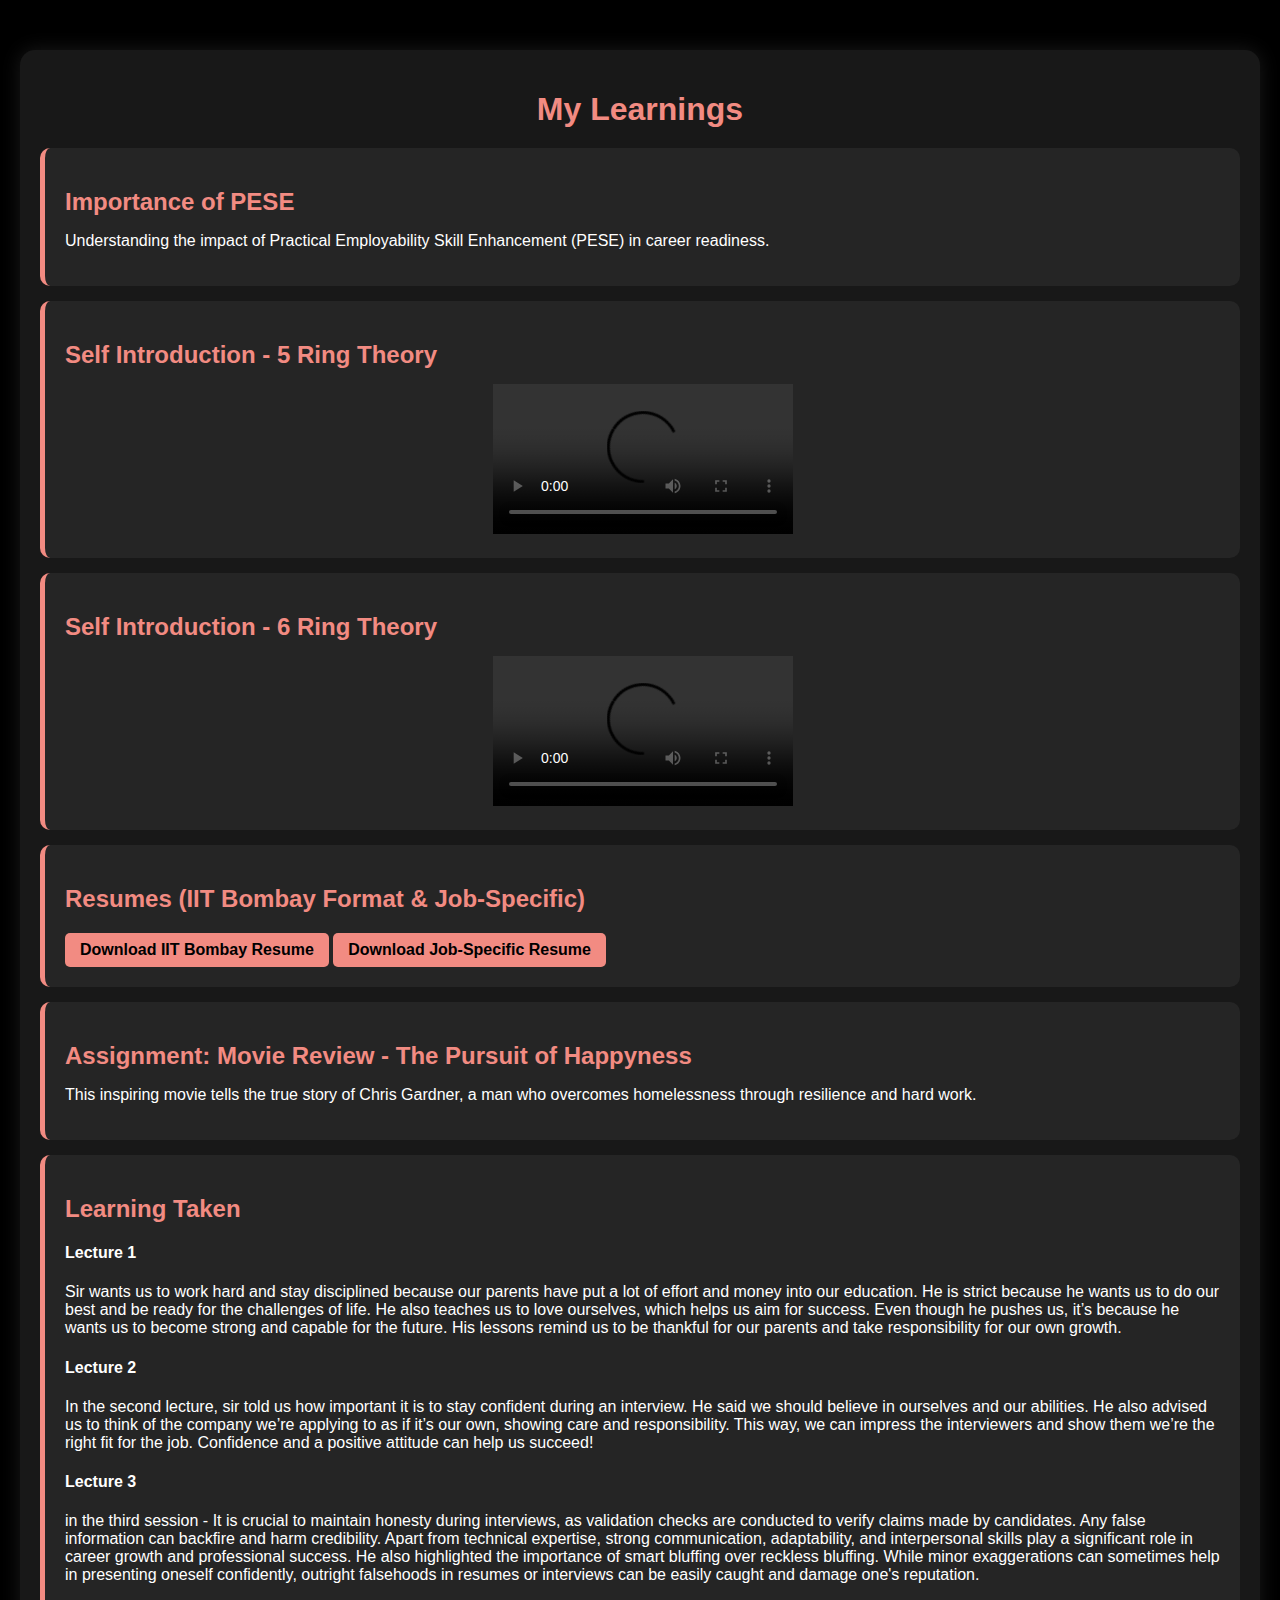
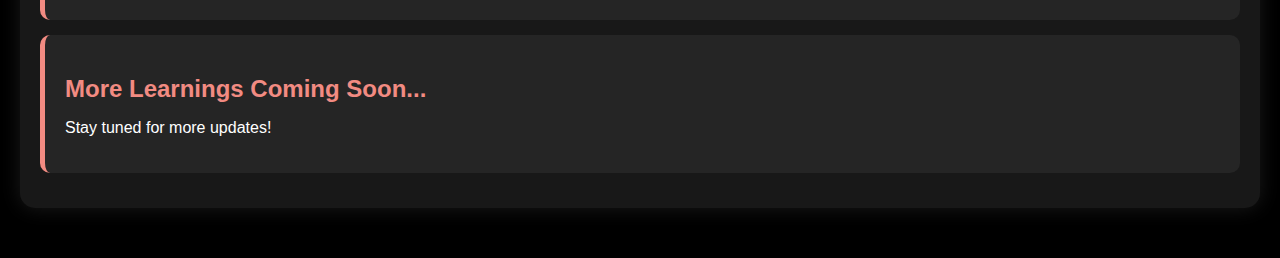
==== learning.html @ 8c88d13a "Update learning.html" ====
<!DOCTYPE html>
<html lang="en">
<head>
    <meta charset="UTF-8">
    <meta name="viewport" content="width=device-width, initial-scale=1.0">
    <title>Learning - Shalini Juyal</title>
    <style>
        body {
            margin: 0;
            padding: 0;
            box-sizing: border-box;
            background-color: black;
            color: #fff;
            font-family: Arial, sans-serif;
        }
        .container {
            max-width: 1200px;
            margin: 50px auto;
            padding: 20px;
            background: #181818;
            border-radius: 15px;
            box-shadow: 0 0 20px rgba(255, 255, 255, 0.1);
        }
        h1 {
            text-align: center;
            color: #f28b82;
            margin-bottom: 20px;
        }
        .lecture {
            background: #252525;
            padding: 20px;
            margin-bottom: 15px;
            border-left: 5px solid #f28b82;
            border-radius: 10px;
        }
        .lecture h2 {
            color: #f28b82;
            margin-bottom: 10px;
        }
        .video-container {
            text-align: center;
            margin-top: 15px;
        }
        
        .resume-container a {
            display: inline-block;
            background: #f28b82;
            color: #000;
            padding: 8px 15px;
            border-radius: 5px;
            text-decoration: none;
            font-weight: bold;
            margin-top: 10px;
            transition: background 0.3s;
        }
        .resume-container a:hover {
            background: #fff;
            color: #181818;
        }
    </style>
</head>
<body>
    <div class="container">
        <h1>My Learnings</h1>

        <div class="lecture">
            <h2>Importance of PESE</h2>
            <p>Understanding the impact of Practical Employability Skill Enhancement (PESE) in career readiness.</p>
        </div>

        <div class="lecture">
            <h2>Self Introduction - 5 Ring Theory</h2>
            <div class="video-container">
                <video controls><source src="5ring_theory.mp4" type="video/mp4"></video>
            </div>
        </div>

        <div class="lecture">
            <h2>Self Introduction - 6 Ring Theory</h2>
            <div class="video-container">
                <video controls><source src="Sixer_theory.mp4" type="video/mp4"></video>
            </div>
        </div>

        <div class="lecture">
            <h2>Resumes (IIT Bombay Format & Job-Specific)</h2>
            <div class="resume-container">
                <a href="docs/IIT_Bombay_Resume.pdf" download>Download IIT Bombay Resume</a>
                <a href="docs/Job_Specific_Resume.pdf" download>Download Job-Specific Resume</a>
            </div>
        </div>

        <div class="lecture">
            <h2>Assignment: Movie Review - The Pursuit of Happyness</h2>
            <p>This inspiring movie tells the true story of Chris Gardner, a man who overcomes homelessness through resilience and hard work.</p>
        </div>
        <div class="lecture">
            <h2>Learning Taken</h2>
            <h4>Lecture 1</h4>
            <p>Sir wants us to work hard and stay disciplined because our parents have put a lot of effort and money into our education.
                He is strict because he wants us to do our best and be ready for the challenges of life. He also teaches us to love ourselves, which helps us aim for success. 
                Even though he pushes us, it’s because he wants us to become strong and capable for the future.
                His lessons remind us to be thankful for our parents and take responsibility for our own growth.</p>

                
            <h4>Lecture 2</h4>
            <p>In the second lecture, sir told us how important it is to stay confident during an interview. He said we should believe in ourselves and our abilities. He also advised us to think of the company we’re applying to as if it’s our own, showing care and responsibility. This way, we can impress the interviewers and show them we’re the right fit for the job. Confidence and a positive attitude can help us succeed!</p>
             <h4>Lecture 3</h4>
            <p>in the third session -
            It is crucial to maintain honesty during interviews, as validation checks are conducted to verify claims made by candidates. Any false information can backfire and harm credibility.
            Apart from technical expertise, strong communication, adaptability, and interpersonal skills play a significant role in career growth and professional success.
            He also highlighted the importance of smart bluffing over reckless bluffing. While minor exaggerations can sometimes help in presenting oneself confidently, outright falsehoods in resumes or interviews can be easily caught and damage one's reputation.
            </p>
        </div>

        <div class="lecture">
            <h2>More Learnings Coming Soon...</h2>
            <p>Stay tuned for more updates!</p>
        </div>
    </div>
</body>
</html>
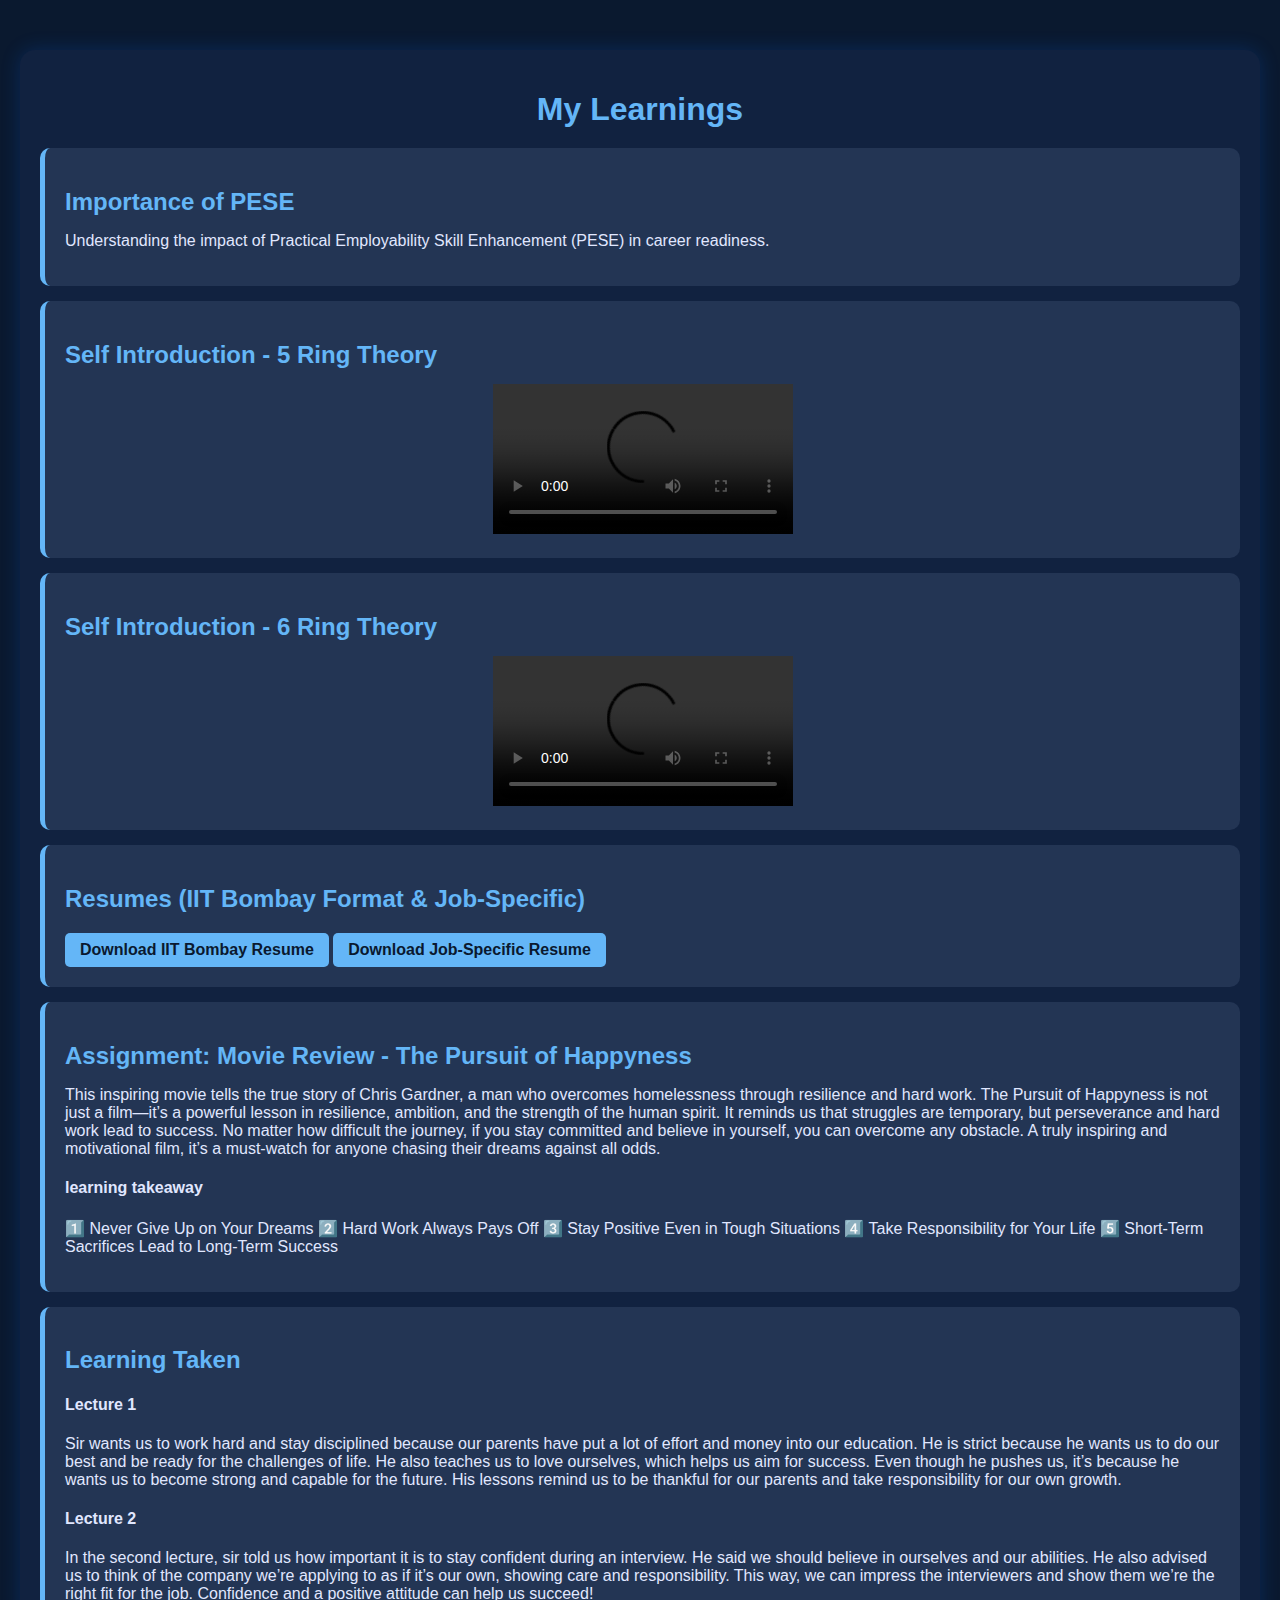
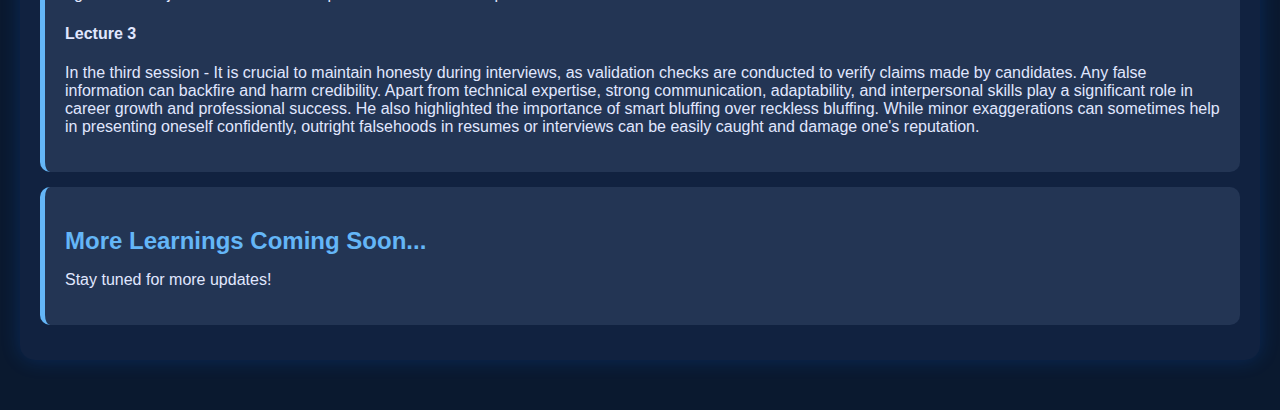
==== commit f0c8ded7: "Update learning.html" ====
--- a/learning.html
+++ b/learning.html
@@ -9,43 +9,42 @@
             margin: 0;
             padding: 0;
             box-sizing: border-box;
-            background-color: black;
-            color: #fff;
+            background-color: #0A192F;  /* Dark Blue Background */
+            color: #E0E7FF; /* Light Blueish White Text */
             font-family: Arial, sans-serif;
         }
         .container {
             max-width: 1200px;
             margin: 50px auto;
             padding: 20px;
-            background: #181818;
+            background: #112240; /* Deep Blue Background */
             border-radius: 15px;
-            box-shadow: 0 0 20px rgba(255, 255, 255, 0.1);
+            box-shadow: 0 0 20px rgba(0, 110, 255, 0.2);
         }
         h1 {
             text-align: center;
-            color: #f28b82;
+            color: #64B6F7; /* Sky Blue */
             margin-bottom: 20px;
         }
         .lecture {
-            background: #252525;
+            background: #233554; /* Medium Dark Blue */
             padding: 20px;
             margin-bottom: 15px;
-            border-left: 5px solid #f28b82;
+            border-left: 5px solid #64B6F7; /* Accent Blue */
             border-radius: 10px;
         }
         .lecture h2 {
-            color: #f28b82;
+            color: #64B6F7;
             margin-bottom: 10px;
         }
         .video-container {
             text-align: center;
             margin-top: 15px;
         }
-        
         .resume-container a {
             display: inline-block;
-            background: #f28b82;
-            color: #000;
+            background: #64B6F7;
+            color: #0A192F;
             padding: 8px 15px;
             border-radius: 5px;
             text-decoration: none;
@@ -54,8 +53,8 @@
             transition: background 0.3s;
         }
         .resume-container a:hover {
-            background: #fff;
-            color: #181818;
+            background: #A0CFFF; /* Lighter Blue */
+            color: #0A192F;
         }
     </style>
 </head>
@@ -92,24 +91,36 @@
 
         <div class="lecture">
             <h2>Assignment: Movie Review - The Pursuit of Happyness</h2>
-            <p>This inspiring movie tells the true story of Chris Gardner, a man who overcomes homelessness through resilience and hard work.</p>
+            <p>This inspiring movie tells the true story of Chris Gardner, a man who overcomes homelessness through resilience and hard work.
+                The Pursuit of Happyness is not just a film—it’s a powerful lesson in resilience, ambition, and the strength of the human spirit. 
+                It reminds us that struggles are temporary, but perseverance and hard work lead to success. No matter how difficult the journey, if you stay committed and believe in yourself, you can overcome any obstacle.
+                A truly inspiring and motivational film, it’s a must-watch for anyone chasing their dreams against all odds.
+            </p>
+            <h4>learning takeaway</h4>
+            <p>1️⃣ Never Give Up on Your Dreams
+            2️⃣ Hard Work Always Pays Off
+            3️⃣ Stay Positive Even in Tough Situations
+            4️⃣ Take Responsibility for Your Life
+            5️⃣ Short-Term Sacrifices Lead to Long-Term Success
+            </p>
         </div>
+
         <div class="lecture">
             <h2>Learning Taken</h2>
             <h4>Lecture 1</h4>
             <p>Sir wants us to work hard and stay disciplined because our parents have put a lot of effort and money into our education.
                 He is strict because he wants us to do our best and be ready for the challenges of life. He also teaches us to love ourselves, which helps us aim for success. 
                 Even though he pushes us, it’s because he wants us to become strong and capable for the future.
-                His lessons remind us to be thankful for our parents and take responsibility for our own growth.</p>
+                His lessons remind us to be thankful for our parents and take responsibility for our own growth.</p>
 
-                
             <h4>Lecture 2</h4>
-            <p>In the second lecture, sir told us how important it is to stay confident during an interview. He said we should believe in ourselves and our abilities. He also advised us to think of the company we’re applying to as if it’s our own, showing care and responsibility. This way, we can impress the interviewers and show them we’re the right fit for the job. Confidence and a positive attitude can help us succeed!</p>
-             <h4>Lecture 3</h4>
-            <p>in the third session -
+            <p>In the second lecture, sir told us how important it is to stay confident during an interview. He said we should believe in ourselves and our abilities. He also advised us to think of the company we’re applying to as if it’s our own, showing care and responsibility. This way, we can impress the interviewers and show them we’re the right fit for the job. Confidence and a positive attitude can help us succeed!</p>
+
+            <h4>Lecture 3</h4>
+            <p>In the third session -  
             It is crucial to maintain honesty during interviews, as validation checks are conducted to verify claims made by candidates. Any false information can backfire and harm credibility.
             Apart from technical expertise, strong communication, adaptability, and interpersonal skills play a significant role in career growth and professional success.
-            He also highlighted the importance of smart bluffing over reckless bluffing. While minor exaggerations can sometimes help in presenting oneself confidently, outright falsehoods in resumes or interviews can be easily caught and damage one's reputation.
+            He also highlighted the importance of smart bluffing over reckless bluffing. While minor exaggerations can sometimes help in presenting oneself confidently, outright falsehoods in resumes or interviews can be easily caught and damage one's reputation.
             </p>
         </div>
 
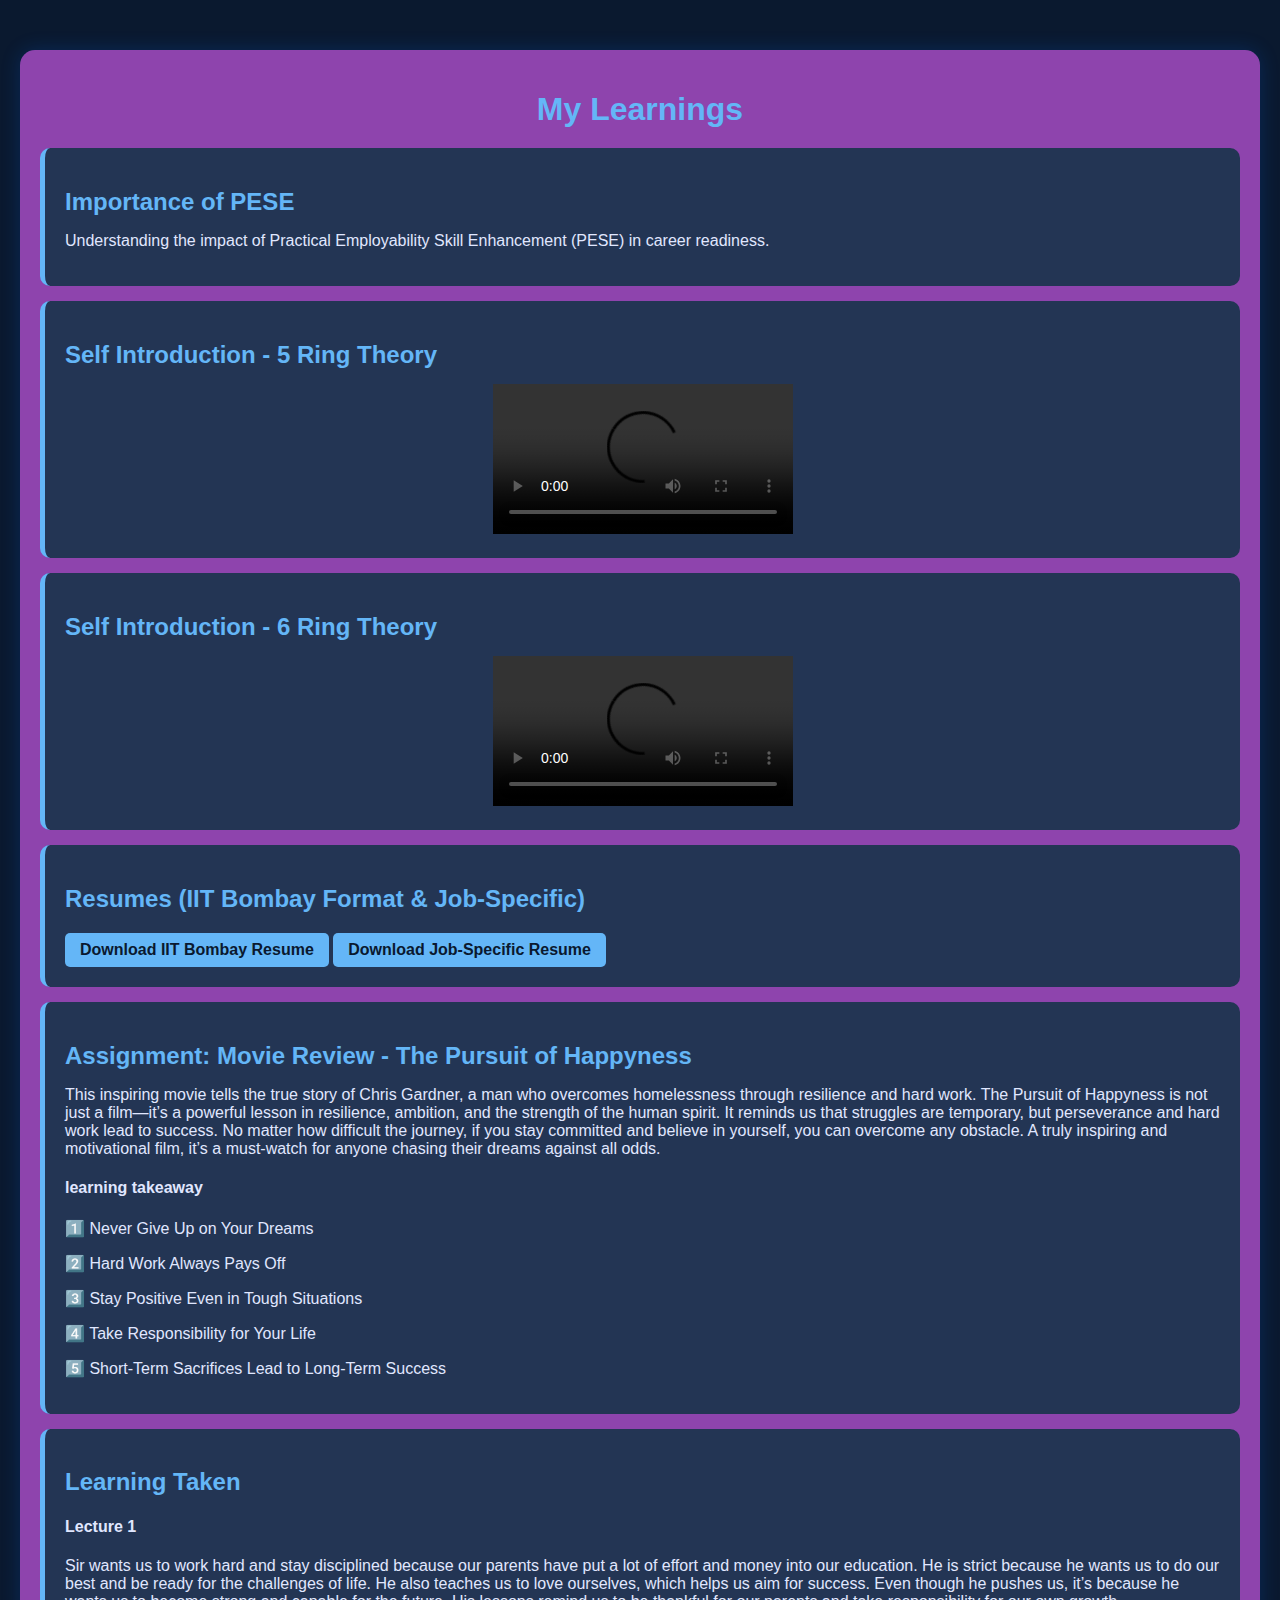
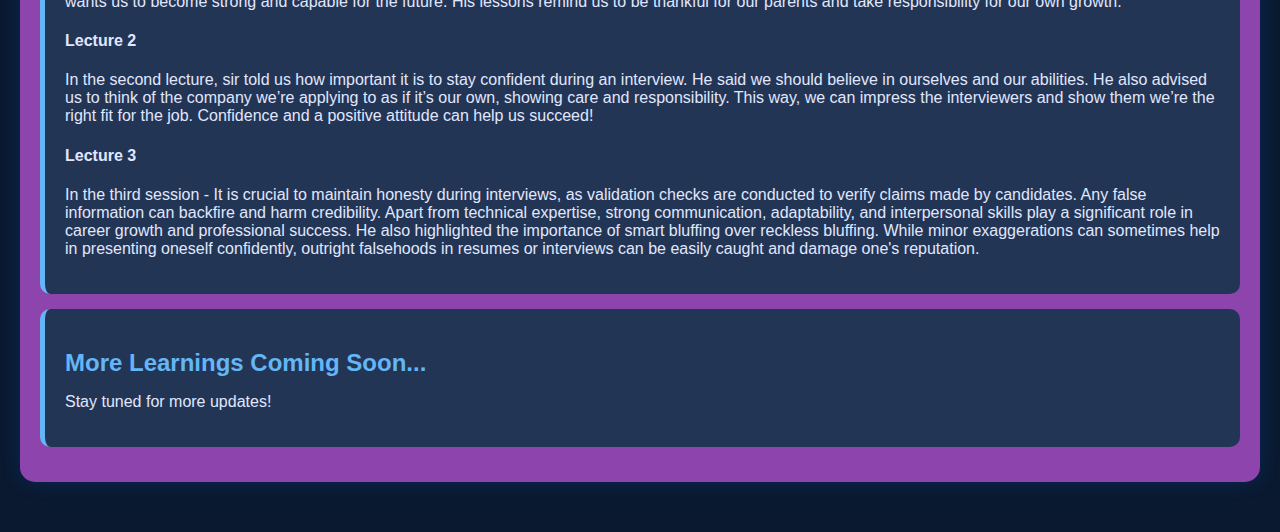
==== commit eaa31e37: "Update learning.html" ====
--- a/learning.html
+++ b/learning.html
@@ -17,7 +17,7 @@
             max-width: 1200px;
             margin: 50px auto;
             padding: 20px;
-            background: #112240; /* Deep Blue Background */
+            background: #8E44AD; /* Deep Blue Background */
             border-radius: 15px;
             box-shadow: 0 0 20px rgba(0, 110, 255, 0.2);
         }
@@ -97,11 +97,11 @@
                 A truly inspiring and motivational film, it’s a must-watch for anyone chasing their dreams against all odds.
             </p>
             <h4>learning takeaway</h4>
-            <p>1️⃣ Never Give Up on Your Dreams
-            2️⃣ Hard Work Always Pays Off
-            3️⃣ Stay Positive Even in Tough Situations
-            4️⃣ Take Responsibility for Your Life
-            5️⃣ Short-Term Sacrifices Lead to Long-Term Success
+            <p>1️⃣ Never Give Up on Your Dreams</p>
+            <p>2️⃣ Hard Work Always Pays Off</p>
+            <p>3️⃣ Stay Positive Even in Tough Situations</p>
+            <p>4️⃣ Take Responsibility for Your Life</p>
+            <p>5️⃣ Short-Term Sacrifices Lead to Long-Term Success
             </p>
         </div>
 
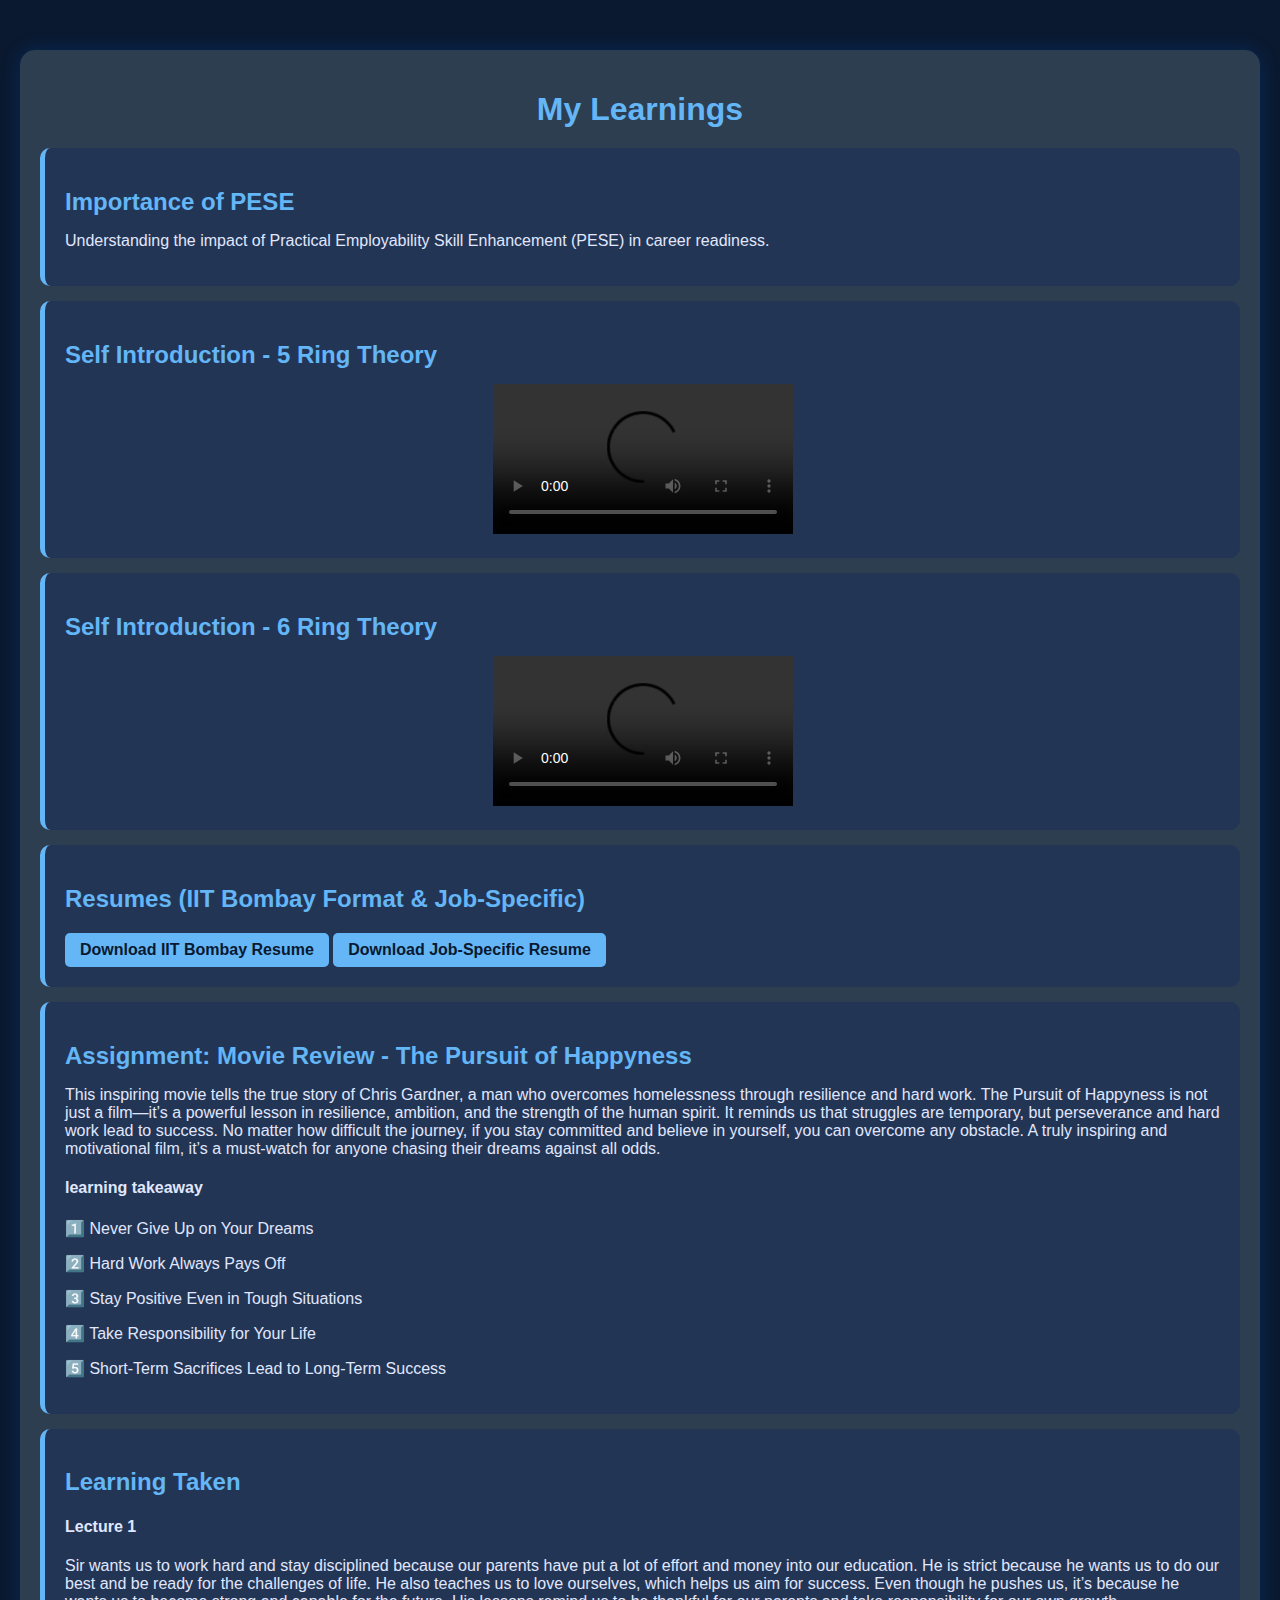
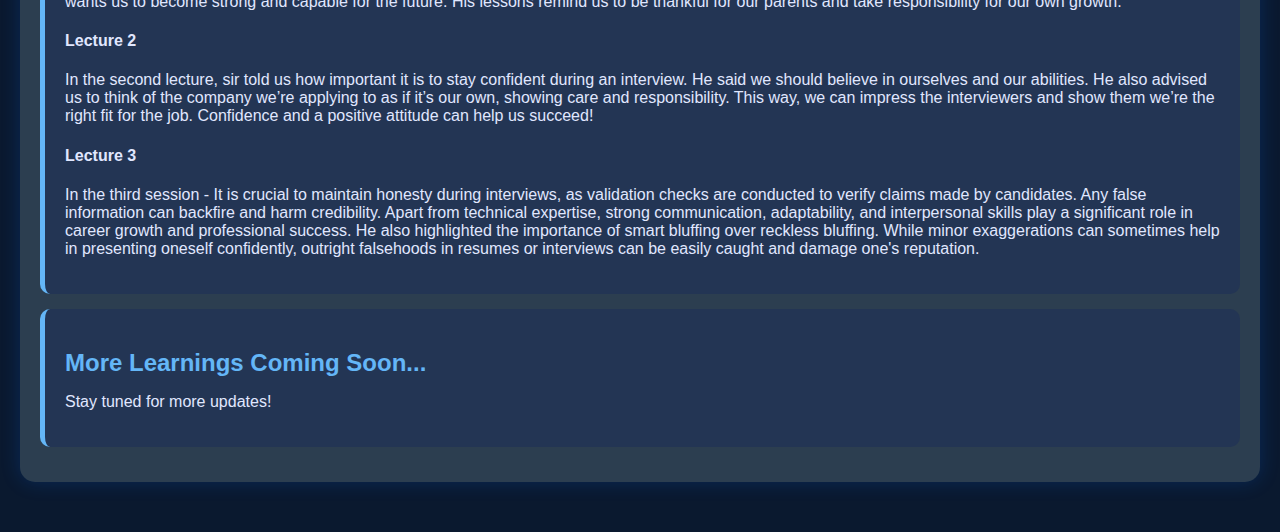
==== commit fa81a015: "Update learning.html" ====
--- a/learning.html
+++ b/learning.html
@@ -17,7 +17,7 @@
             max-width: 1200px;
             margin: 50px auto;
             padding: 20px;
-            background: #8E44AD; /* Deep Blue Background */
+            background: #2C3E50; /* Deep Blue Background */
             border-radius: 15px;
             box-shadow: 0 0 20px rgba(0, 110, 255, 0.2);
         }
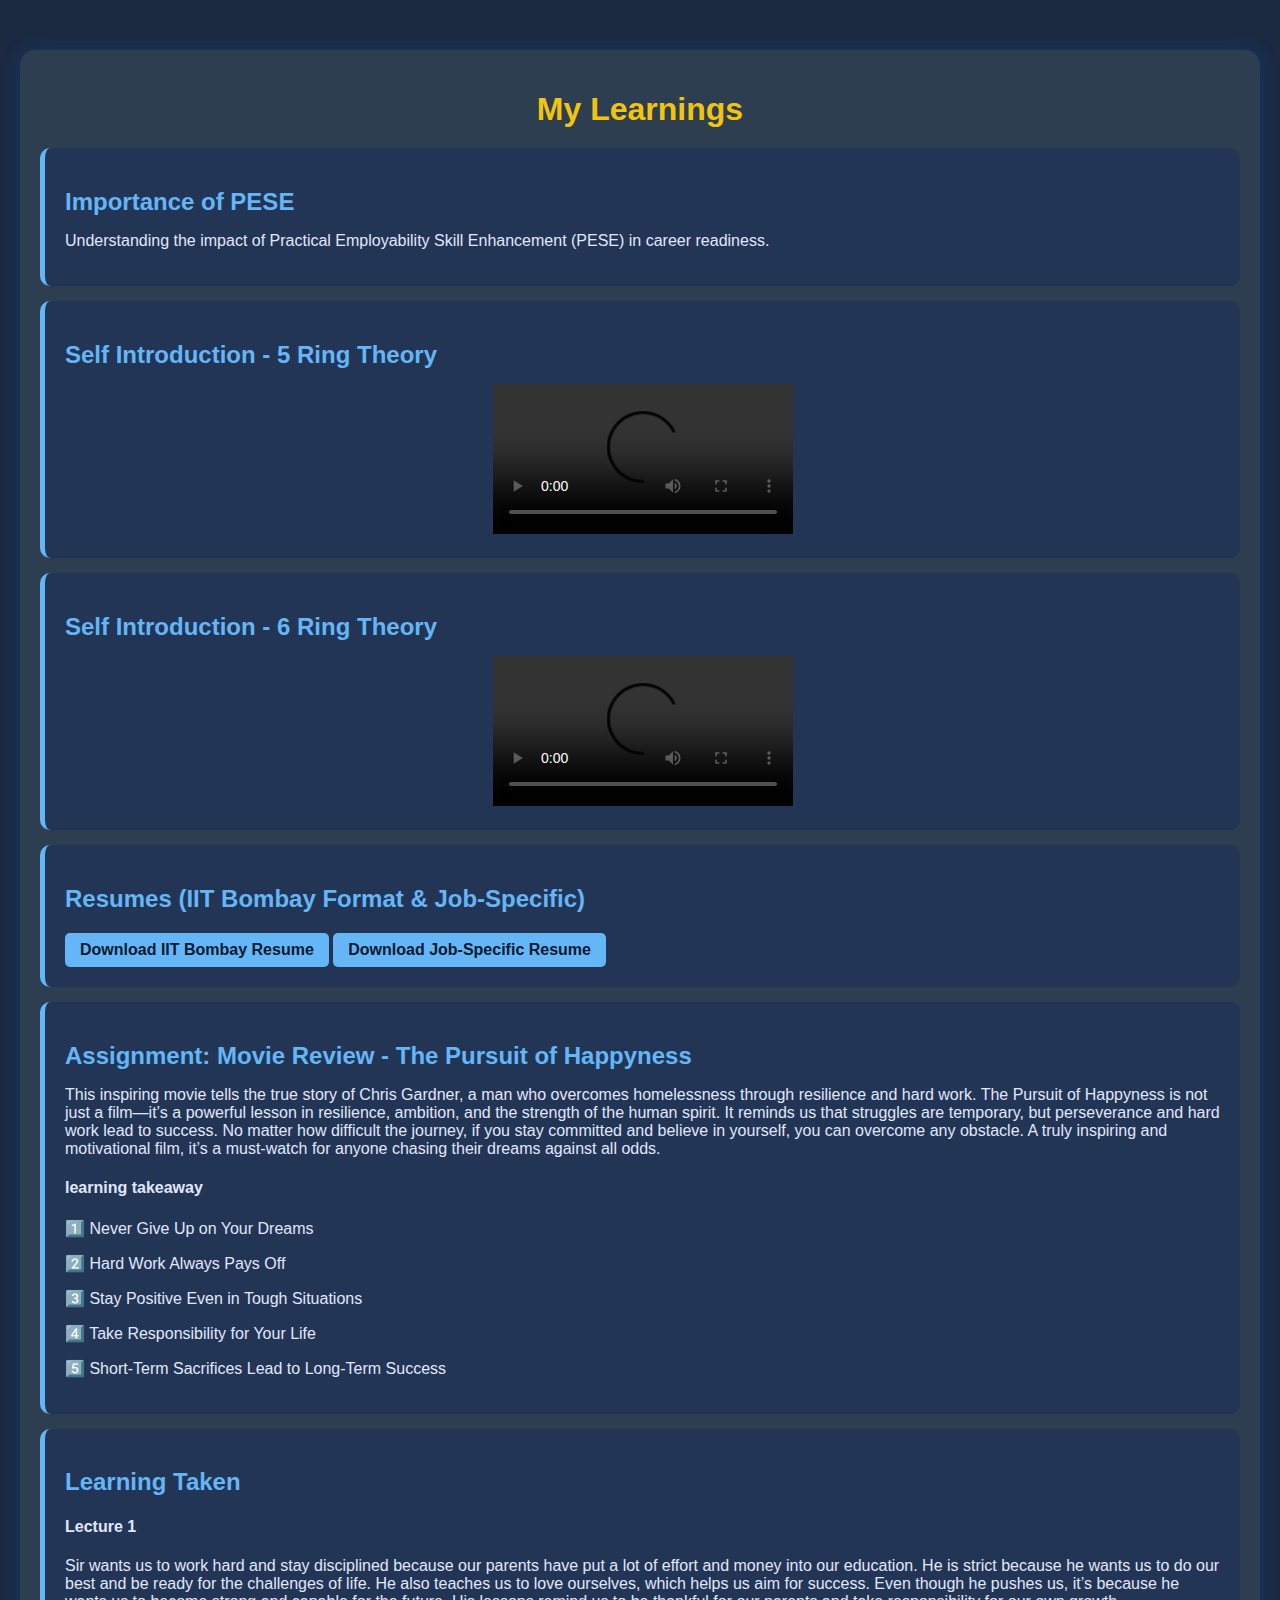
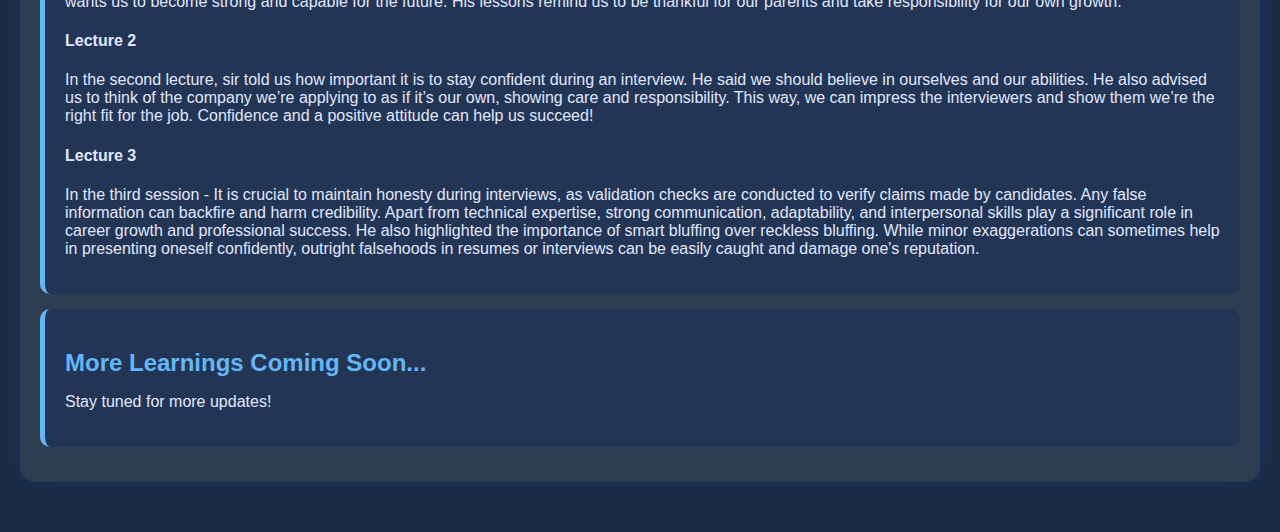
==== commit 28b56f7c: "Update learning.html" ====
--- a/learning.html
+++ b/learning.html
@@ -9,7 +9,7 @@
             margin: 0;
             padding: 0;
             box-sizing: border-box;
-            background-color: #0A192F;  /* Dark Blue Background */
+            background-color: #1B2A41;  /* Dark Blue Background */
             color: #E0E7FF; /* Light Blueish White Text */
             font-family: Arial, sans-serif;
         }
@@ -23,7 +23,7 @@
         }
         h1 {
             text-align: center;
-            color: #64B6F7; /* Sky Blue */
+            color: #F1C40F; /* Sky Blue */
             margin-bottom: 20px;
         }
         .lecture {
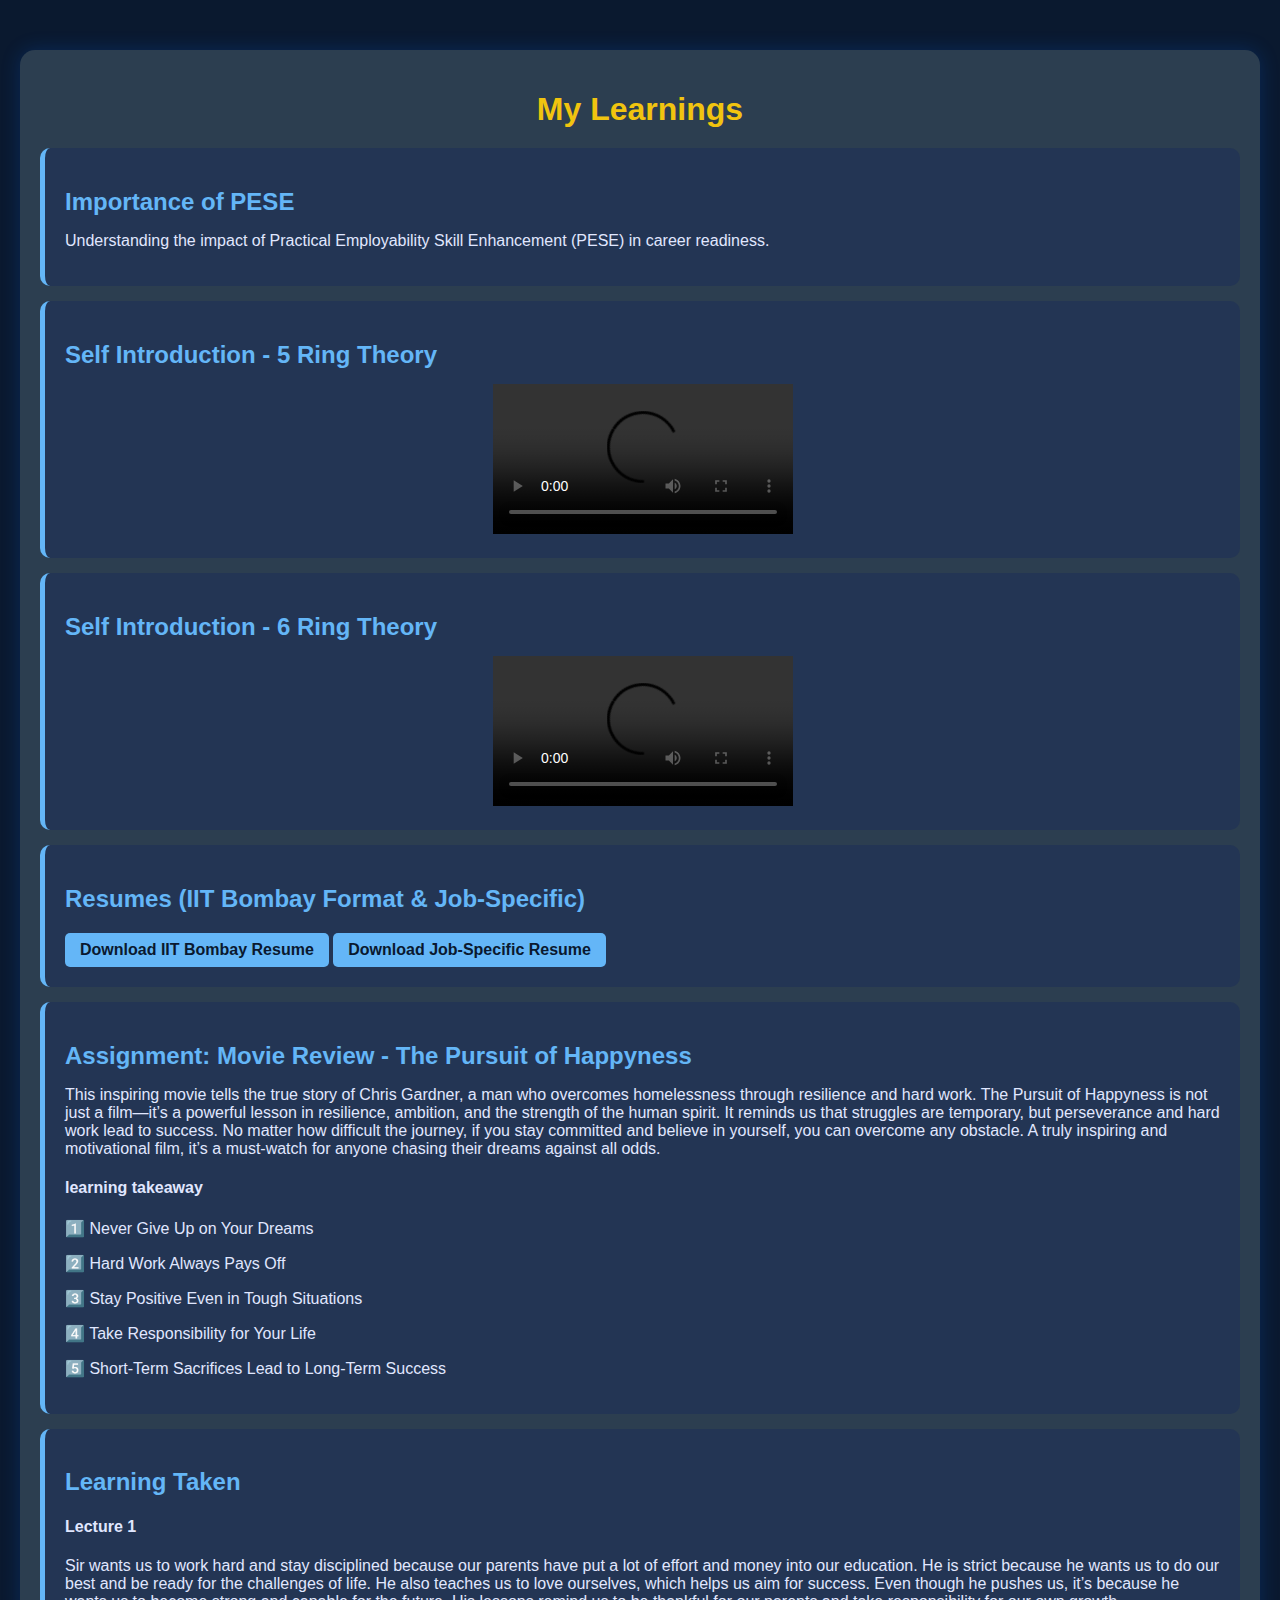
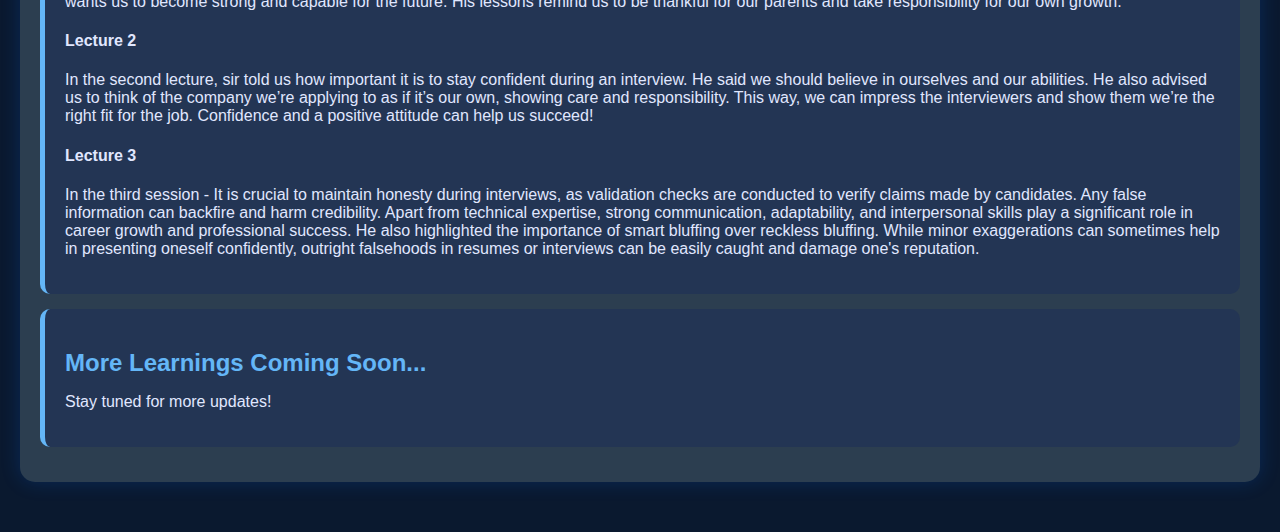
==== commit 7d7f718a: "Update learning.html" ====
--- a/learning.html
+++ b/learning.html
@@ -9,7 +9,7 @@
             margin: 0;
             padding: 0;
             box-sizing: border-box;
-            background-color: #1B2A41;  /* Dark Blue Background */
+            background-color: #0A192F;  /* Dark Blue Background */
             color: #E0E7FF; /* Light Blueish White Text */
             font-family: Arial, sans-serif;
         }
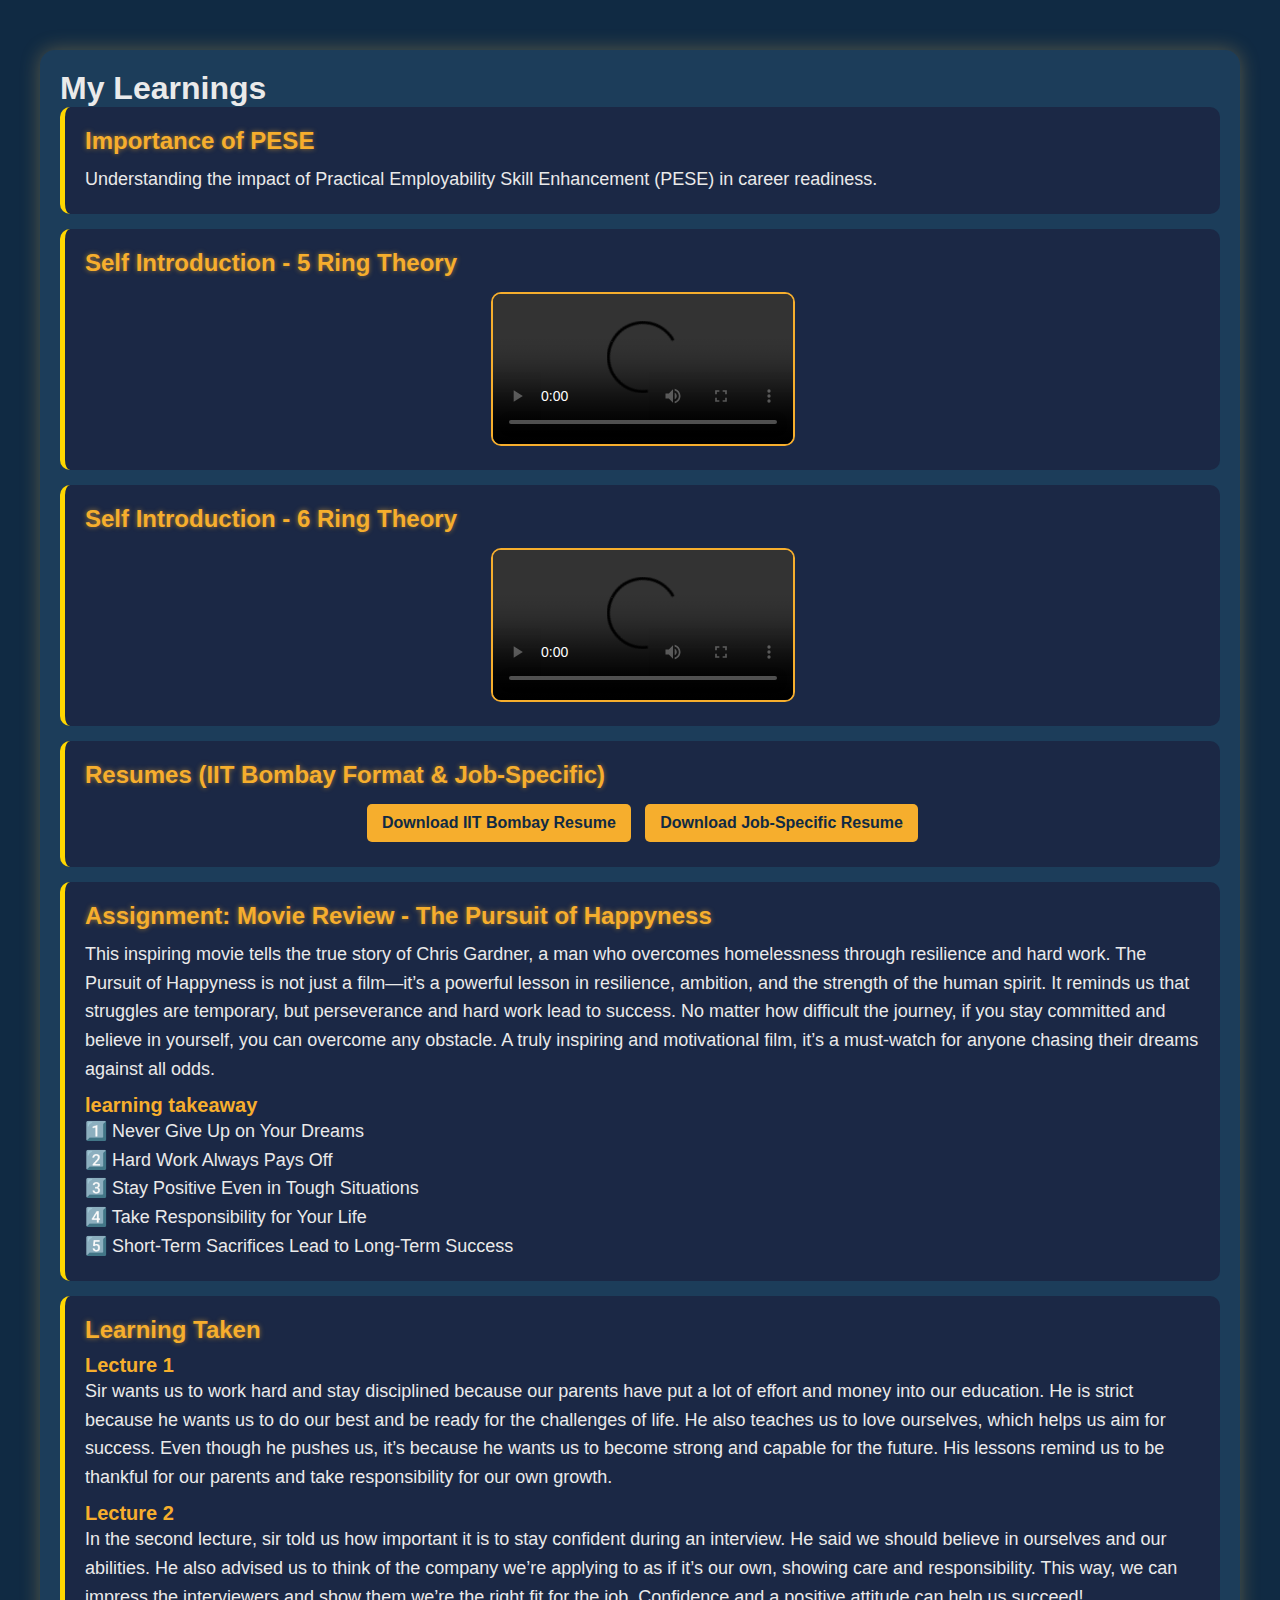
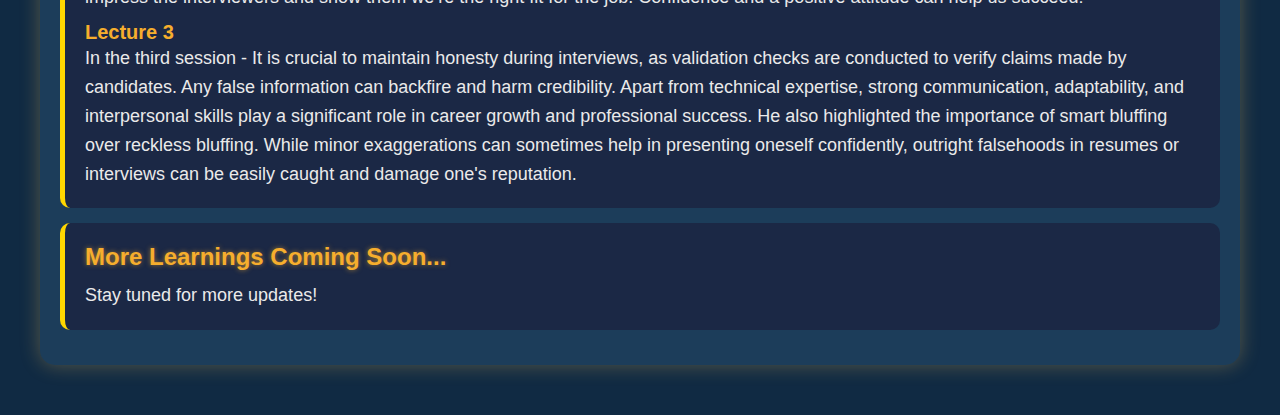
==== commit f9a43d00: "Update learning.html" ====
--- a/learning.html
+++ b/learning.html
@@ -5,57 +5,124 @@
     <meta name="viewport" content="width=device-width, initial-scale=1.0">
     <title>Learning - Shalini Juyal</title>
     <style>
-        body {
-            margin: 0;
-            padding: 0;
-            box-sizing: border-box;
-            background-color: #0A192F;  /* Dark Blue Background */
-            color: #E0E7FF; /* Light Blueish White Text */
-            font-family: Arial, sans-serif;
-        }
-        .container {
-            max-width: 1200px;
-            margin: 50px auto;
-            padding: 20px;
-            background: #2C3E50; /* Deep Blue Background */
-            border-radius: 15px;
-            box-shadow: 0 0 20px rgba(0, 110, 255, 0.2);
-        }
-        h1 {
-            text-align: center;
-            color: #F1C40F; /* Sky Blue */
-            margin-bottom: 20px;
-        }
-        .lecture {
-            background: #233554; /* Medium Dark Blue */
-            padding: 20px;
-            margin-bottom: 15px;
-            border-left: 5px solid #64B6F7; /* Accent Blue */
-            border-radius: 10px;
-        }
-        .lecture h2 {
-            color: #64B6F7;
-            margin-bottom: 10px;
-        }
-        .video-container {
-            text-align: center;
-            margin-top: 15px;
-        }
-        .resume-container a {
-            display: inline-block;
-            background: #64B6F7;
-            color: #0A192F;
-            padding: 8px 15px;
-            border-radius: 5px;
-            text-decoration: none;
-            font-weight: bold;
-            margin-top: 10px;
-            transition: background 0.3s;
-        }
-        .resume-container a:hover {
-            background: #A0CFFF; /* Lighter Blue */
-            color: #0A192F;
-        }
+                /* General Reset */
+/* General Reset */
+* {
+    margin: 0;
+    padding: 0;
+    box-sizing: border-box;
+}
+
+body {
+    background-color: #102A43;  /* Deep Blue */
+    color: #EAEAEA; /* Soft White */
+    font-family: 'Arial', sans-serif;
+}
+
+/* Container Box */
+.container {
+    max-width: 1200px;
+    margin: 50px auto;
+    padding: 20px;
+    background: #1C3D5A; /* Medium Dark Blue */
+    border-radius: 15px;
+    box-shadow: 0 0 20px rgba(255, 200, 87, 0.3); /* Subtle Gold Glow */
+}
+
+/* Heading with Image */
+.heading-container {
+    display: flex;
+    align-items: center;
+    justify-content: center;
+    gap: 15px;
+    margin-bottom: 20px;
+}
+
+.heading-container h1 {
+    text-align: center;
+    color: #F6AE2D; /* Gold */
+    font-size: 36px;
+    text-shadow: 0 0 10px #F6AE2D;
+}
+
+/* Image beside Heading */
+.heading-container img {
+    width: 50px;
+    height: 50px;
+    border-radius: 50%;
+    box-shadow: 0 0 10px #F6AE2D; /* Golden Glow */
+}
+
+/* Lecture Boxes */
+.lecture {
+    background: #1B2845; /* Dark Navy Blue */
+    padding: 20px;
+    margin-bottom: 15px;
+    border-left: 5px solid #FFD700; /* Gold Accent */
+    border-radius: 10px;
+    transition: transform 0.3s ease-in-out;
+}
+
+.lecture:hover {
+    transform: scale(1.02);
+}
+
+/* Lecture Headings */
+.lecture h2 {
+    color: #F6AE2D; /* Gold */
+    margin-bottom: 10px;
+    text-shadow: 0 0 5px rgba(246, 174, 45, 0.6);
+}
+
+/* Video Containers */
+.video-container {
+    text-align: center;
+    margin-top: 15px;
+}
+
+video {
+    max-width: 100%;
+    border-radius: 10px;
+    border: 2px solid #F6AE2D;
+}
+
+/* Resume Download Buttons */
+.resume-container {
+    text-align: center;
+    margin-top: 10px;
+}
+
+.resume-container a {
+    display: inline-block;
+    background: #F6AE2D;
+    color: #102A43;
+    padding: 10px 15px;
+    border-radius: 5px;
+    text-decoration: none;
+    font-weight: bold;
+    margin: 5px;
+    transition: background 0.3s, transform 0.2s;
+}
+
+.resume-container a:hover {
+    background: #FFD700; /* Brighter Gold */
+    transform: scale(1.05);
+}
+
+/* Assignment Text */
+.lecture p {
+    font-size: 18px;
+    line-height: 1.6;
+}
+
+/* Learning Takeaways */
+.lecture h4 {
+    color: #F6AE2D;
+    font-size: 20px;
+    margin-top: 10px;
+}
+
+
     </style>
 </head>
 <body>
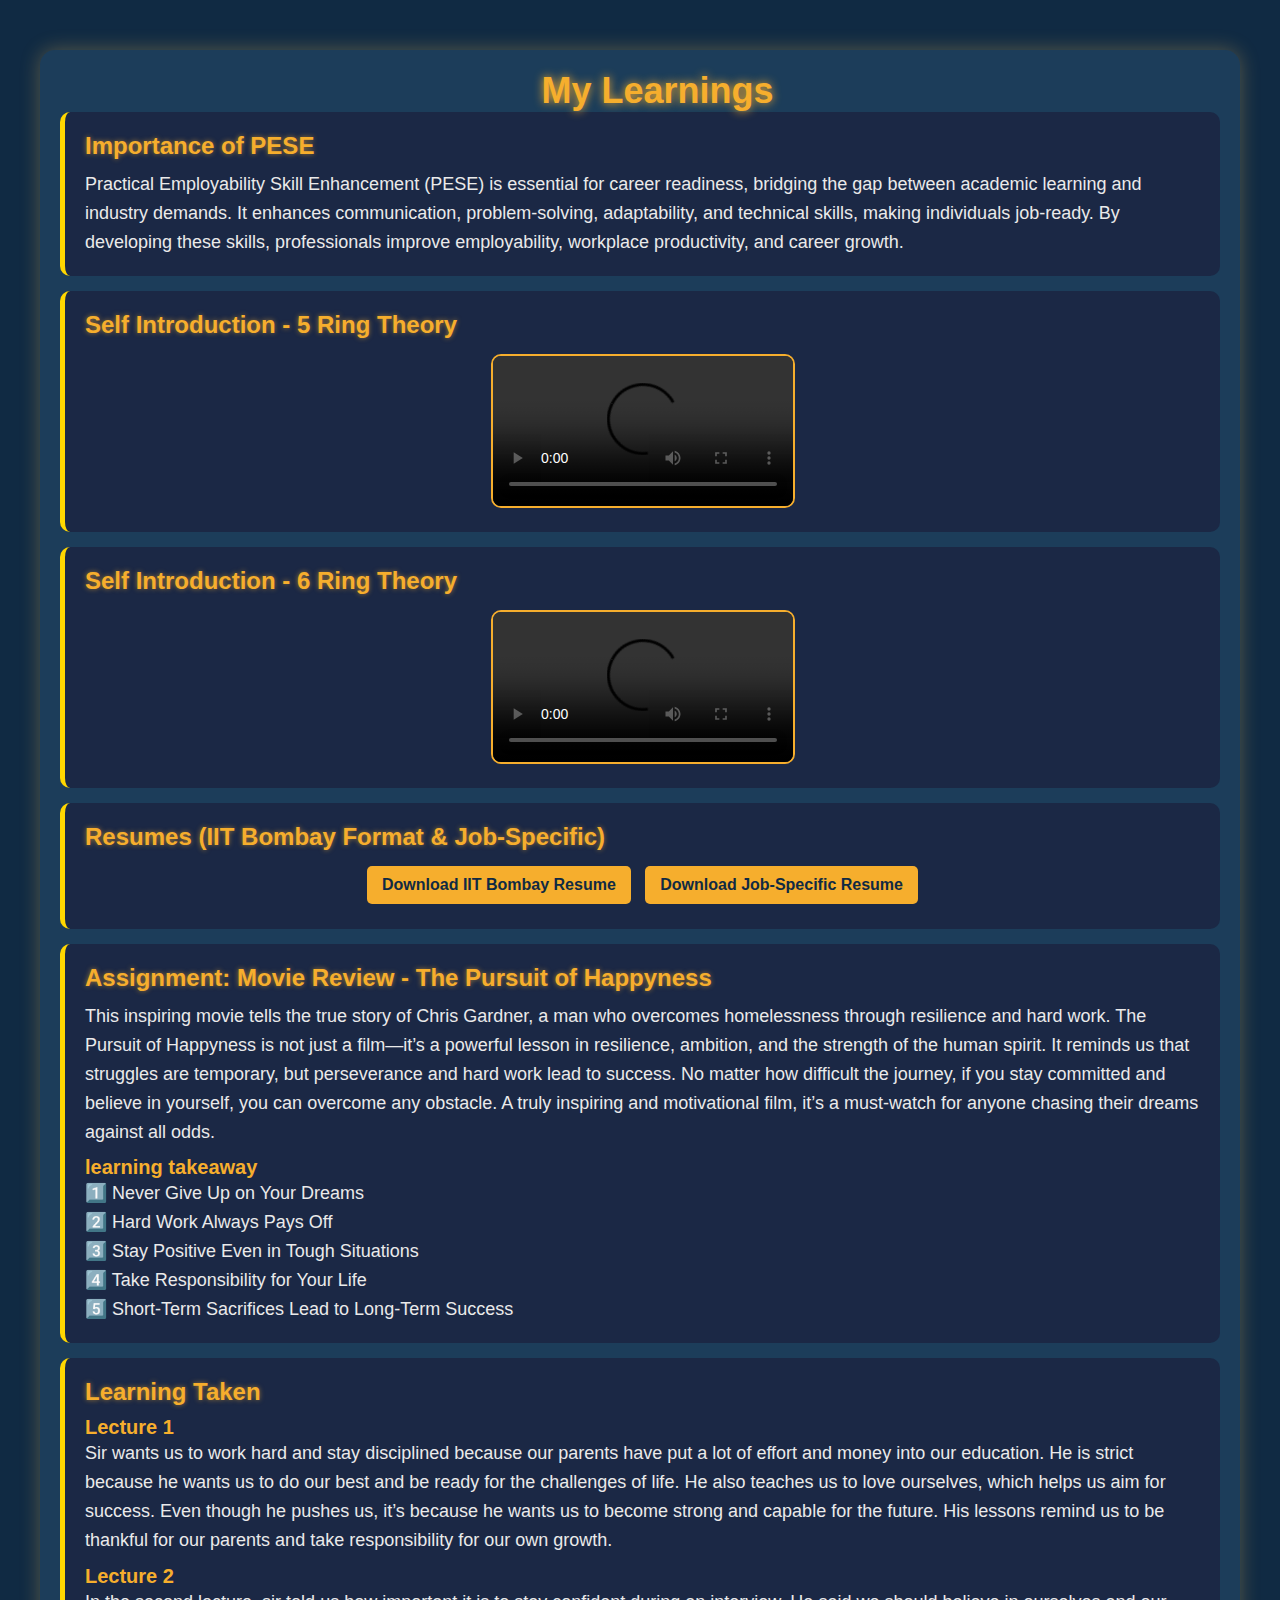
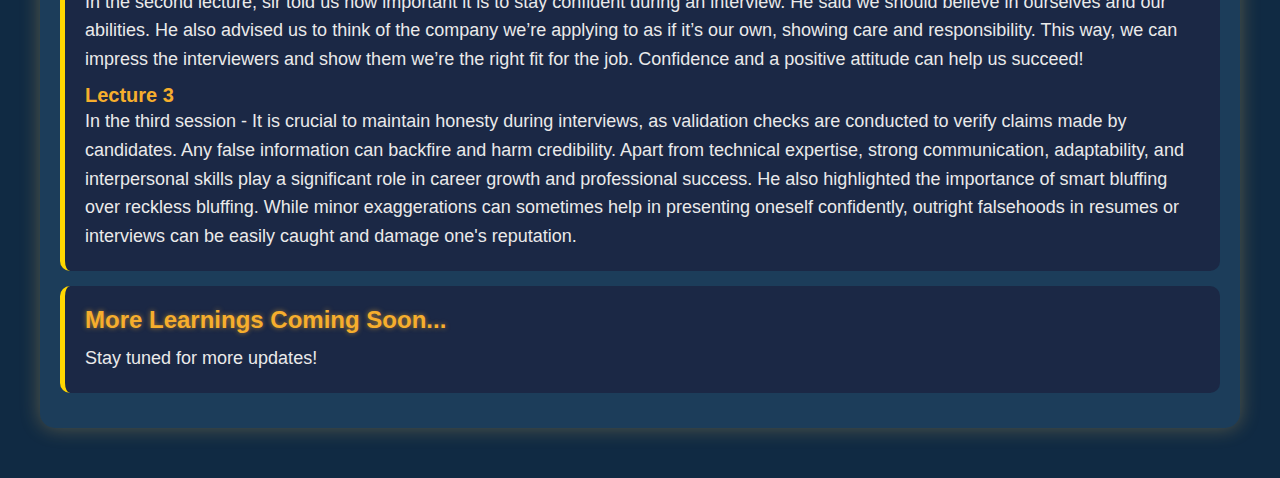
==== commit fc9cf3b2: "Update learning.html" ====
--- a/learning.html
+++ b/learning.html
@@ -29,29 +29,18 @@
     box-shadow: 0 0 20px rgba(255, 200, 87, 0.3); /* Subtle Gold Glow */
 }
 
-/* Heading with Image */
-.heading-container {
-    display: flex;
-    align-items: center;
-    justify-content: center;
-    gap: 15px;
-    margin-bottom: 20px;
-}
 
-.heading-container h1 {
+
+ .heading {
     text-align: center;
     color: #F6AE2D; /* Gold */
     font-size: 36px;
     text-shadow: 0 0 10px #F6AE2D;
+    justify-content: center;
+    margin-left:35px;
+  
 }
 
-/* Image beside Heading */
-.heading-container img {
-    width: 50px;
-    height: 50px;
-    border-radius: 50%;
-    box-shadow: 0 0 10px #F6AE2D; /* Golden Glow */
-}
 
 /* Lecture Boxes */
 .lecture {
@@ -127,11 +116,13 @@
 </head>
 <body>
     <div class="container">
-        <h1>My Learnings</h1>
+        <h1 class="heading">My Learnings</h1>
 
         <div class="lecture">
             <h2>Importance of PESE</h2>
-            <p>Understanding the impact of Practical Employability Skill Enhancement (PESE) in career readiness.</p>
+            <p>Practical Employability Skill Enhancement (PESE) is essential for career readiness, bridging the gap between academic learning and industry demands. 
+                It enhances communication, problem-solving, adaptability, and technical skills, making individuals job-ready. 
+                By developing these skills, professionals improve employability, workplace productivity, and career growth.</p>
         </div>
 
         <div class="lecture">
@@ -151,8 +142,8 @@
         <div class="lecture">
             <h2>Resumes (IIT Bombay Format & Job-Specific)</h2>
             <div class="resume-container">
-                <a href="docs/IIT_Bombay_Resume.pdf" download>Download IIT Bombay Resume</a>
-                <a href="docs/Job_Specific_Resume.pdf" download>Download Job-Specific Resume</a>
+                <a href="ShaliniJuyal.pdf" download>Download IIT Bombay Resume</a>
+                <a href="ShaliniJuyal.pdf" download>Download Job-Specific Resume</a>
             </div>
         </div>
 
